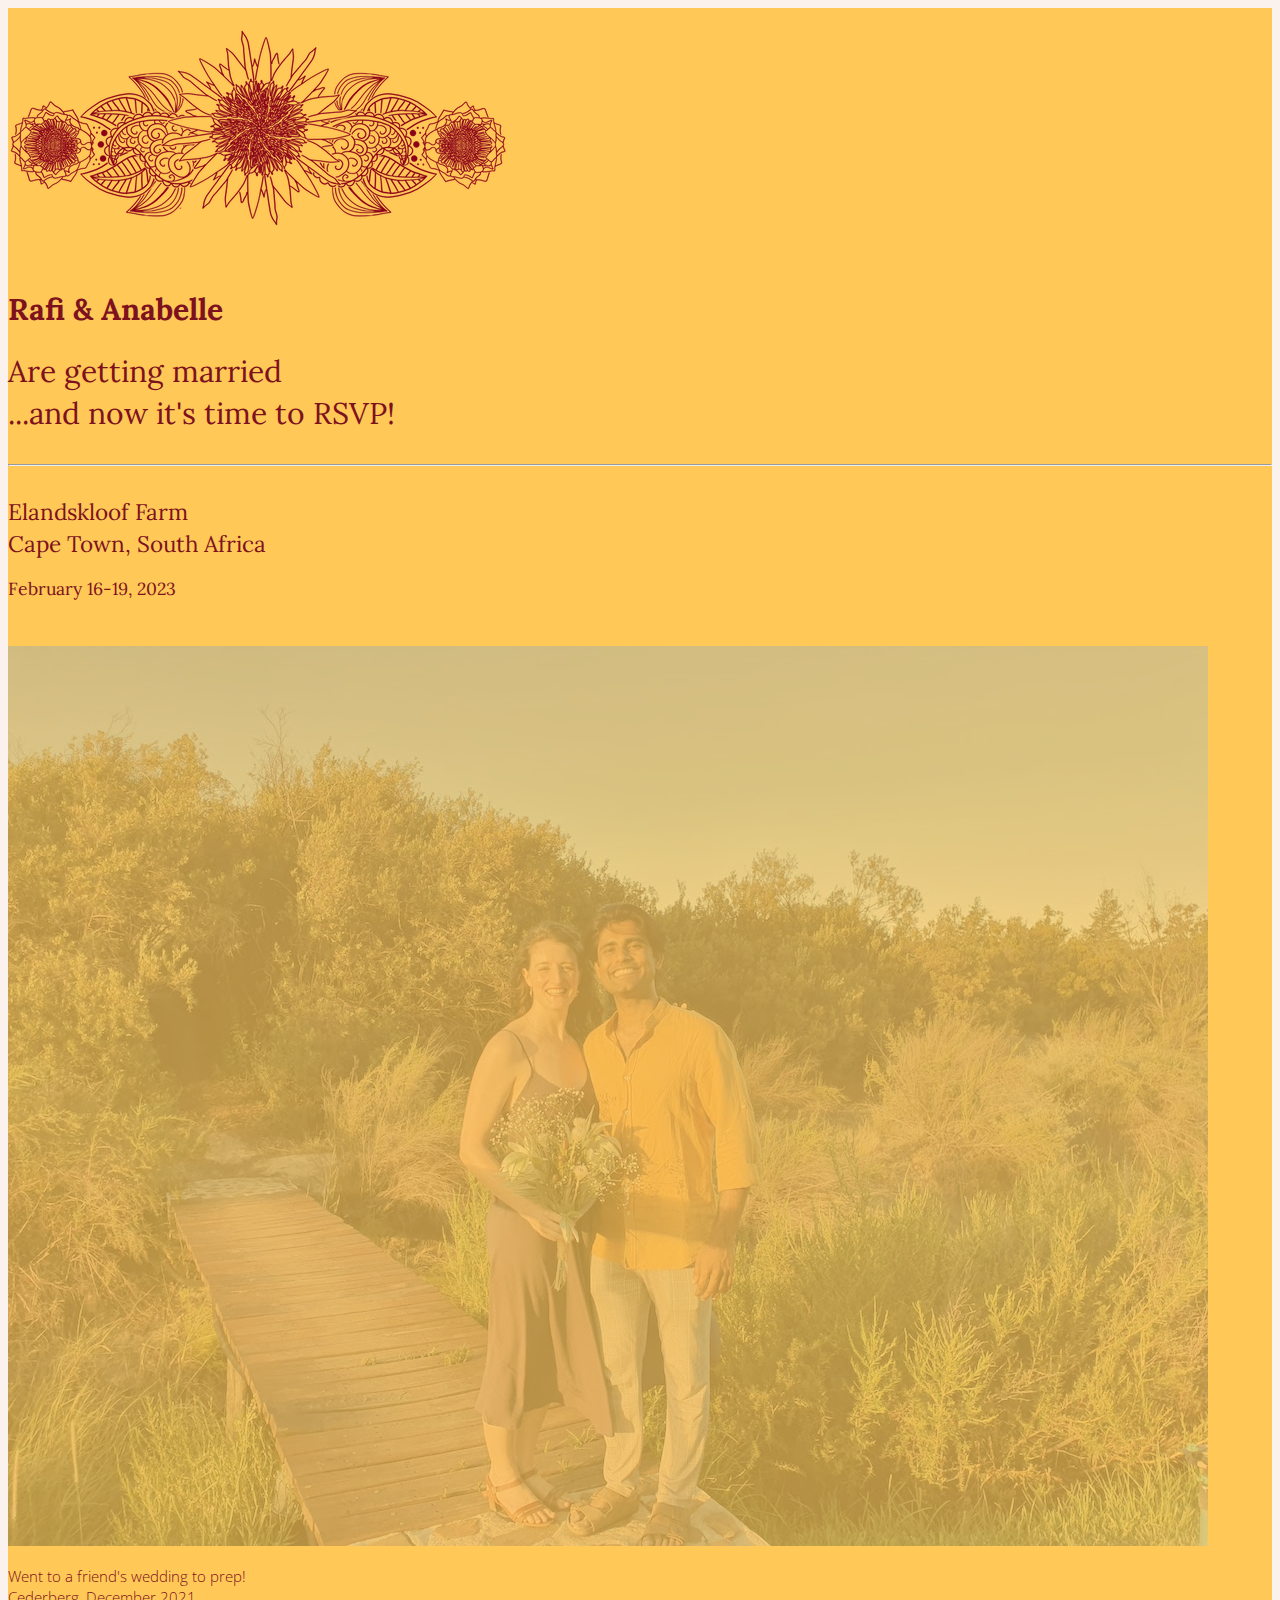
==== index.html @ 89f71d7f "spelling fix again" ====
<!DOCTYPE html>
<html lang="en">
<head>
  <!-- Required meta tags -->
  <meta charset="UTF-8">
  <meta name="viewport" content="width=device-width, initial-scale=1, shrink-to-fit=no">
  <title>Anabelle & Rafi's Wedding - Time to RSVP!</title>
  
  <!-- Social meta tags -->
  <meta property="og:title" content="Anabelle & Rafi's Wedding">
  <meta property="og:description" content="February 16-19, 2023. Elandskloof Farm, Cape Town, South Africa.">
  <meta property="og:image" content="https://rafiana.love/images/meta.png">
  <meta property="og:url" content="https://rafiana.love">
  <meta name="twitter:card" content="summary_large_image">
  <link rel='icon' href='./images/favicon.png'/>

  <!-- Fonts -->
  <link rel="preconnect" href="https://fonts.googleapis.com">
  <link rel="preconnect" href="https://fonts.gstatic.com" crossorigin>
  <link rel="preconnect" href="https://fonts.googleapis.com">
  <link rel="preconnect" href="https://fonts.gstatic.com" crossorigin>
  <link href="https://fonts.googleapis.com/css2?family=Lora:ital,wght@0,400;0,600;0,700;1,400;1,600;1,700&family=Open+Sans:ital,wght@0,300;0,500;0,700;1,300;1,500;1,700&display=swap" rel="stylesheet">

  <!-- Stylesheets -->
  <link href="https://cdn.jsdelivr.net/npm/bootstrap@5.1.3/dist/css/bootstrap.min.css" rel="stylesheet" integrity="sha384-1BmE4kWBq78iYhFldvKuhfTAU6auU8tT94WrHftjDbrCEXSU1oBoqyl2QvZ6jIW3" crossorigin="anonymous">
  
  <link rel="stylesheet" href="./style.css">

  <!-- Scripts -->
  <script src="https://code.jquery.com/jquery-3.6.0.min.js" integrity="sha256-/xUj+3OJU5yExlq6GSYGSHk7tPXikynS7ogEvDej/m4=" crossorigin="anonymous"></script>
  <script src="https://cdn.jsdelivr.net/npm/bootstrap@5.0.2/dist/js/bootstrap.bundle.min.js" integrity="sha384-MrcW6ZMFYlzcLA8Nl+NtUVF0sA7MsXsP1UyJoMp4YLEuNSfAP+JcXn/tWtIaxVXM" crossorigin="anonymous"></script>

  <script src="./javascripts/script.js"></script>
</head>
<body>
  <section class="bg-gold text-center">
    <div class="container">
      <img src="./images/logos/third-red.png" alt="" class="pt-5 w-100 rounded" style="max-width: 500px;">      
    </div>
  </section>
  <section class="bg-gold text-red py-8">
    <div class="container">
      <div class="text-center">
        <div class="row align-items-center justify-content-center">
          <div class="col-lg-10">
            <h1 class="display-2 strong my-3">Rafi & Anabelle</h1> 
            <h1 class="fst-italic mb-6">
              Are getting married
              <br>
              ...and now it's time to RSVP!
            </h1> 

            <hr class="my-7">

            <h2 class="my-3">
              Elandskloof Farm
              <br>
              Cape Town, South Africa
            </h2> 
            <h3 class="fst-italic mb-8">February 16-19, 2023</h3> 

            <div class="row fade-in-scroll justify-content-center">
              <div class="col-lg-8 mb-4">
                <img src="./images/another-wedding.jpg" alt="" class="rounded w-100">
              </div>
            </div>
            <div class="fst-italic fs-5">
              Went to a friend's wedding to prep!
              <br class="d-lg-none">
              Cederberg, December 2021.
            </div>
          </div>
        </div>
      </div>
    </div>
  </section>

  <section class="py-10 fade-in-scroll">
    <div class="container">
      <div class="row gx-5 align-items-center">
        <div class="col-lg-6 text-center mb-8 mb-lg-0">
          <img src="./images/logos/third-red.png" alt="" style="max-width: 300px;" class="mb-5">
          <h1 class="mb-7">
            Before you make the
            <br>
            <strong>most important decision</strong>
            <br>
            of the year...
          </h1>
          <h4 class="mb-8">
            Please read through the information below so you know what to expect about the schedule, venue, accommodation, meals, arrival, and fashion. 
          </h4>

          <button class="btn btn-dark btn-lg px-5 py-3 fs-5" onclick="customScrollTo('#rsvp');">
            Actually, I'm coming no matter what this page says
          </button>
        </div>

        <div class="col-lg-6">
          <img src="./images/tsitsi-end.jpg" alt="" class="w-100 rounded mb-2">
          <div class="fst-italic fs-5">Finishing a 4-day backpacking trip. Tsitsikamma, August 2022.</div>
        </div>
      </div>
    </div>
  </section>

  <section class="py-10 bg-gold text-red fade-in-scroll">
    <div class="container overflow-hidden">
      <div class="row gx-5">
        <div class="col-lg-6 order-lg-last">
          <h1 class="strong mb-8">
            Schedule & Activities
          </h1>

          <h4 class="strong">
            February 11-15:
            <br class="d-lg-none">
            Experience Cape Town
          </h4>
          <p class="fs-5 mb-6">
            Optional for locals, recommended for internationals. A good opportunity for tourism and relaxation!
            <br>
            <br>
            Friends of the bride and groom: please keep <span class="b">Wednesday</span> reserved for grooms-side and brides-side days: we'll send out info to our respective sides with more details. 
            <br>
          </p>

          <h4 class="strong">
            February 16-19:
            <br class="d-lg-none">
            Celebrate at Elandskloof
          </h4>
          <div class="fs-5 mb-8">
            <div class="mb-2">What we're thinking:</div>
            <ul>
              <li>Thursday: arrival, relaxation, connection.</li>
              <li>Friday: activities and evening meet & greet.</li>
              <li>Saturday: ceremony and reception.</li>
              <li>Sunday: brunch and departure.</li>
            </ul>
          </div>
        </div>
        <div class="col-lg-6">
          <img src="./images/giraffe.jpg" alt="" class="w-100 rounded mb-2">
          <div class="fst-italic fs-5">Just a typical day here in Africa. Mossel Bay, August 2022.</div>
        </div>
      </div>
    </div>
  </section>

  <section class="py-10 fade-in-scroll">
    <div class="container text-center">
      <h1 class="strong mb-6">
        The Wedding Venue: Elandskloof Farm
      </h1>
      <h4 class="mb-8">
        The venue is about a 1.5 hour drive from Cape Town. We recommend that international guests rent cars and drive to the venue. We can also help organize a shuttle if you are nervous about driving.
      </h4>

      <a href="https://www.elandsklooffarmcottages.co.za/" target="_blank" class="btn btn-dark btn-lg px-5 py-3 fs-5 mb-8">
        More about Elandskloof
      </a>

      <div class="mb-8">
        <div class="row flex-nowrap overflow-scroll justify-content-lg-center">
          <div class="col-10 col-lg-4">
            <script src="https://fast.wistia.com/embed/medias/hyzsn9h14h.jsonp" async></script>
            <script src="https://fast.wistia.com/assets/external/E-v1.js" async></script>

            <div class="wistia_responsive_padding" style="padding:176.56% 0 0 0;position:relative;"><div class="wistia_responsive_wrapper" style="height:100%;left:0;position:absolute;top:0;width:100%;"><div class="wistia_embed wistia_async_hyzsn9h14h seo=false videoFoam=true" style="height:100%;position:relative;width:100%">&nbsp;</div></div></div>
          </div>
          <div class="col-10 col-lg-4">
            <script src="https://fast.wistia.com/embed/medias/ohpphqdd0p.jsonp" async></script>
            <script src="https://fast.wistia.com/assets/external/E-v1.js" async></script>

            <div class="wistia_responsive_padding" style="padding:177.78% 0 0 0;position:relative;"><div class="wistia_responsive_wrapper" style="height:100%;left:0;position:absolute;top:0;width:100%;"><div class="wistia_embed wistia_async_ohpphqdd0p seo=false videoFoam=true" style="height:100%;position:relative;width:100%"><div class="wistia_swatch" style="height:100%;left:0;opacity:0;overflow:hidden;position:absolute;top:0;transition:opacity 200ms;width:100%;"><img src="https://fast.wistia.com/embed/medias/ohpphqdd0p/swatch" style="filter:blur(5px);height:100%;object-fit:contain;width:100%;" alt="" aria-hidden="true" onload="this.parentNode.style.opacity=1;" /></div></div></div></div>
          </div>
          <div class="col-10 col-lg-4">
            <script src="https://fast.wistia.com/embed/medias/2c4qzehmuf.jsonp" async></script>
            <script src="https://fast.wistia.com/assets/external/E-v1.js" async></script>

            <div class="wistia_responsive_padding" style="padding:177.92% 0 0 0;position:relative;"><div class="wistia_responsive_wrapper" style="height:100%;left:0;position:absolute;top:0;width:100%;"><div class="wistia_embed wistia_async_2c4qzehmuf seo=false videoFoam=true" style="height:100%;position:relative;width:100%">&nbsp;</div></div></div>
          </div>
        </div>
        <div class="fst-italic fs-5 d-lg-none">Scroll to view more &rarr;</div>
      </div>
    </div>
  </section>

  <section class="py-10 bg-gold text-red fade-in-scroll">
    <div class="container">
      <div class="row gx-5">
        <div class="col-lg-7 fs-5 mb-8 mb-lg-0">
          <h1 class="strong mb-8">
            Accommodation & Meals
          </h1>
           <p>
            We will be asking everyone to contribute between <b>R1800 and R2300 (approx $115-150) per person</b> for the weekend. This covers the cost of your accommodation and non-ceremony meals. 
            </p>

            <p>
            <b>Accommodation:</b> We have booked rooms on the farm for everyone from Thursday until Sunday. The rooms are block booked, and the cost is the same whether you arrive on Thursday or Friday, we hope you understand. How much you pay will depend on the room you're assigned, which we will work out once we get final RSVPs. We are doing our best to make everyone comfortable! 
          </p>

          <p>
          <b>Meals:</b> All meals from Friday dinner to Sunday breakfast will be catered, fully Halal, and with plenty of vegetarian options. For other meals (from when you arrive on Thursday until lunch on Friday), we recommend coordinating with your group. All rooms have self catering kitchens and a barbecue, so a South African "bring 'n' braai" is a great option. You can also drive to Greyton (30 mins) for meals or groceries.
        </p>

        <p>
        A big <b>thank you</b> in advance for these contributions - they are helping make this wedding possible and we are so grateful. Please think of this as our wedding gift - Having everyone we love together will be the best gift we could imagine, and we are doing our utmost to make it a magical weekend! We will be in touch with more information once once we receive all the RSVPs. 
      </p>

        </div>
        <div class="col-lg-5">
          <img src="./images/thanksgiving.jpg" alt="" class="rounded mb-2" style="max-height: 600px; max-width: 100%">
          <div class="fst-italic fs-5">Thanksgiving turkeys (normal, African size). Cape Town, November 2021.</div>
        </div>
      </div>
    </div>
  </section>

  <section class="py-10 fade-in-scroll">
    <div class="container overflow-hidden">
      <div class="row gx-5">
        <div class="col-lg-7 fs-5 order-lg-last">
          <h1 class="strong mb-8">
            Theme and fashion
          </h1>
          <p>
            Now the fun stuff: planning outfits! For the wedding day (Saturday) we recommend colorful, summery, formal attire in the cultural style that brings out the best of you.
          </p>

          <p>
            You can expect the weather at Elandskloof to get to around 30&deg; C (85&deg; F) during the day, and down to about 15&deg; C (60&deg; F) at night. The ceremony, lunch, and reception will all be outdoors, in the shade.
          </p>

          <p>
            For the wedding ceremony on Saturday, we will be dressed in South Asian style outfits: <span class="b">Anabelle in red and Rafi in white</span>. If you can, please keep these colors reserved for the bride and groom. 
          </p>

          <p>
            On the non-wedding days, feel free to wear what makes you feel most comfortable, keeping in mind that there are many activities at the venue, including swimming and hiking.
          </p>
        </div>
        <div class="col-lg-5">
          <img src="./images/fashion.jpg" alt="" class="w-100 rounded mb-2">
          <div class="fst-italic fs-5">What not to wear. Chicago thrift shop, June 2022.</div>
        </div>
      </div>
    </div>
  </section>

  <section class="py-10 bg-gold text-red fade-in-scroll">
    <div class="container">
      <div class="row gx-5">
        <div class="col-lg-6 fs-5 mb-8 mb-lg-0">
          <h1 class="strong mb-8">
            Coming from abroad
          </h1>
          <p>
            This gathering will be a truly international affair, with guests arriving from 9 (!!) different countries across 4 continents.
          </p>
          <p>
            From Rafi's 8 years of working at a <a href="https://ixperience.co/for-university/ix-summer-abroad" target="_blank" class="text-reset">travel business</a>, we know that international travel can be both exhilarating and anxiety-provoking. That's why we've put together a handy-dandy logistics guide that will help all international guests feel prepared for their trip. 
          </p>
          <p class="mb-7">
            We also know it's a big holiday for many of you, and you want to experience what South Africa has to offer! We've included some of our favorite tourist activities in case you need some inspiration. 
            We can also help you book accommodation in Cape Town or coordinate activities—just let us know! 
          </p>
          <a href="guide.html" target="_blank" class="btn btn-dark btn-lg px-5 py-3 fs-5 mb-4">
            Read the guide
          </a>
        </div>
        <div class="col-lg-6">
          <img src="./images/usa.jpg" alt="" class="rounded mb-2" style="max-height: 600px; max-width: 100%">
          <div class="fst-italic fs-5">USA! USA! Celebrating the 4th with Asian food. Chicago, July 2021.</div>
        </div>
      </div>
    </div>
  </section>

  <section class="py-10 fade-in-scroll" id="rsvp">
    <div class="container">
      <div class="row gx-5">
        <div class="col-lg-6 fs-5 mb-8 mb-lg-0">
          <h1 class="strong mb-6">
            Time to decide!
          </h1>
          <h4 class="mb-6">
            Here's the essential info for your convenience:
          </h4>

          <ul class="fs-5">
            <li class="mb-2">RSVPs are due Sunday, November 20.</li>
            <li class="mb-2">We will book accommodation for all guests at Elandskloof for 3 nights, Thursday, February 16 - Sunday, February 19.</li>
            <li class="mb-2">We will cater meals from Friday dinner to Sunday brunch. All meat will be Halal, and there will be plenty of vegetarian options.</li>
            <li class="mb-2">Guests will be asked to contribute between R1800 and R2300 (approx $115-150) to cover your accommodation and non-ceremony food costs. Think of this as your gift to us—your presence is the present!</li>
          </ul>
        </div>
        <div class="col-lg-6">
          <div data-tf-widget="FiwRAaKa" data-tf-hide-headers data-tf-iframe-props="title=Wedding Official RSVP" data-tf-medium="snippet" style="width:100%;height:600px;"></div>
          <script src="https://embed.typeform.com/next/embed.js"></script>
        </div>
      </div>
      
    </div>
  </section>

  <section class="py-10 bg-gold text-light fade-in-scroll">
    <div class="container text-center">
      <div class="row justify-content-center">
        <div class="col-lg-8 mb-8 text-center">
          <img src="./images/logos/full-red.png" alt="" class="w-100 mb-6" style="max-width: 500px;">
          <div class="fst-italic text-red">
            Logo designs by Laura Cardoso.
          </div>
        </div>
      </div>
    </div>
  </section>
</body>
---- style.css ----
.h1, .h2, .h3, .h4, .h5, .h6, h1, h2, h3, h4, h5, h6 {
  line-height: 1.4;
  font-family: "Lora";
  font-weight: 400; }

.h6, h6 {
  font-size: 1.125rem; }

.p-0 {
  padding: 0 !important; }

.m-0 {
  margin: 0 !important; }

.px-0 {
  padding-left: 0 !important;
  padding-right: 0 !important; }

.mx-0 {
  margin-left: 0 !important;
  margin-right: 0 !important; }

.py-0 {
  padding-top: 0 !important;
  padding-bottom: 0 !important; }

.my-0 {
  margin-top: 0 !important;
  margin-bottom: 0 !important; }

.pl-0 {
  padding-left: 0; }

.pr-0 {
  padding-right: 0; }

.ml-0 {
  margin-left: 0 !important; }

.mr-0 {
  margin-right: 0 !important; }

.pt-0 {
  padding-top: 0 !important; }

.pb-0 {
  padding-bottom: 0 !important; }

.mt-0 {
  margin-top: 0 !important; }

.mb-0 {
  margin-bottom: 0 !important; }

.p-1 {
  padding: 0.25rem !important; }

.m-1 {
  margin: 0.25rem !important; }

.px-1 {
  padding-left: 0.25rem !important;
  padding-right: 0.25rem !important; }

.mx-1 {
  margin-left: 0.25rem !important;
  margin-right: 0.25rem !important; }

.py-1 {
  padding-top: 0.25rem !important;
  padding-bottom: 0.25rem !important; }

.my-1 {
  margin-top: 0.25rem !important;
  margin-bottom: 0.25rem !important; }

.pl-1 {
  padding-left: 0.25rem; }

.pr-1 {
  padding-right: 0.25rem; }

.ml-1 {
  margin-left: 0.25rem !important; }

.mr-1 {
  margin-right: 0.25rem !important; }

.pt-1 {
  padding-top: 0.25rem !important; }

.pb-1 {
  padding-bottom: 0.25rem !important; }

.mt-1 {
  margin-top: 0.25rem !important; }

.mb-1 {
  margin-bottom: 0.25rem !important; }

.p-2 {
  padding: 0.5rem !important; }

.m-2 {
  margin: 0.5rem !important; }

.px-2 {
  padding-left: 0.5rem !important;
  padding-right: 0.5rem !important; }

.mx-2 {
  margin-left: 0.5rem !important;
  margin-right: 0.5rem !important; }

.py-2 {
  padding-top: 0.5rem !important;
  padding-bottom: 0.5rem !important; }

.my-2 {
  margin-top: 0.5rem !important;
  margin-bottom: 0.5rem !important; }

.pl-2 {
  padding-left: 0.5rem; }

.pr-2 {
  padding-right: 0.5rem; }

.ml-2 {
  margin-left: 0.5rem !important; }

.mr-2 {
  margin-right: 0.5rem !important; }

.pt-2 {
  padding-top: 0.5rem !important; }

.pb-2 {
  padding-bottom: 0.5rem !important; }

.mt-2 {
  margin-top: 0.5rem !important; }

.mb-2 {
  margin-bottom: 0.5rem !important; }

.p-3 {
  padding: 0.75rem !important; }

.m-3 {
  margin: 0.75rem !important; }

.px-3 {
  padding-left: 0.75rem !important;
  padding-right: 0.75rem !important; }

.mx-3 {
  margin-left: 0.75rem !important;
  margin-right: 0.75rem !important; }

.py-3 {
  padding-top: 0.75rem !important;
  padding-bottom: 0.75rem !important; }

.my-3 {
  margin-top: 0.75rem !important;
  margin-bottom: 0.75rem !important; }

.pl-3 {
  padding-left: 0.75rem; }

.pr-3 {
  padding-right: 0.75rem; }

.ml-3 {
  margin-left: 0.75rem !important; }

.mr-3 {
  margin-right: 0.75rem !important; }

.pt-3 {
  padding-top: 0.75rem !important; }

.pb-3 {
  padding-bottom: 0.75rem !important; }

.mt-3 {
  margin-top: 0.75rem !important; }

.mb-3 {
  margin-bottom: 0.75rem !important; }

.p-4 {
  padding: 1rem !important; }

.m-4 {
  margin: 1rem !important; }

.px-4 {
  padding-left: 1rem !important;
  padding-right: 1rem !important; }

.mx-4 {
  margin-left: 1rem !important;
  margin-right: 1rem !important; }

.py-4 {
  padding-top: 1rem !important;
  padding-bottom: 1rem !important; }

.my-4 {
  margin-top: 1rem !important;
  margin-bottom: 1rem !important; }

.pl-4 {
  padding-left: 1rem; }

.pr-4 {
  padding-right: 1rem; }

.ml-4 {
  margin-left: 1rem !important; }

.mr-4 {
  margin-right: 1rem !important; }

.pt-4 {
  padding-top: 1rem !important; }

.pb-4 {
  padding-bottom: 1rem !important; }

.mt-4 {
  margin-top: 1rem !important; }

.mb-4 {
  margin-bottom: 1rem !important; }

.p-5 {
  padding: 1.25rem !important; }

.m-5 {
  margin: 1.25rem !important; }

.px-5 {
  padding-left: 1.25rem !important;
  padding-right: 1.25rem !important; }

.mx-5 {
  margin-left: 1.25rem !important;
  margin-right: 1.25rem !important; }

.py-5 {
  padding-top: 1.25rem !important;
  padding-bottom: 1.25rem !important; }

.my-5 {
  margin-top: 1.25rem !important;
  margin-bottom: 1.25rem !important; }

.pl-5 {
  padding-left: 1.25rem; }

.pr-5 {
  padding-right: 1.25rem; }

.ml-5 {
  margin-left: 1.25rem !important; }

.mr-5 {
  margin-right: 1.25rem !important; }

.pt-5 {
  padding-top: 1.25rem !important; }

.pb-5 {
  padding-bottom: 1.25rem !important; }

.mt-5 {
  margin-top: 1.25rem !important; }

.mb-5 {
  margin-bottom: 1.25rem !important; }

.p-6 {
  padding: 1.5rem !important; }

.m-6 {
  margin: 1.5rem !important; }

.px-6 {
  padding-left: 1.5rem !important;
  padding-right: 1.5rem !important; }

.mx-6 {
  margin-left: 1.5rem !important;
  margin-right: 1.5rem !important; }

.py-6 {
  padding-top: 1.5rem !important;
  padding-bottom: 1.5rem !important; }

.my-6 {
  margin-top: 1.5rem !important;
  margin-bottom: 1.5rem !important; }

.pl-6 {
  padding-left: 1.5rem; }

.pr-6 {
  padding-right: 1.5rem; }

.ml-6 {
  margin-left: 1.5rem !important; }

.mr-6 {
  margin-right: 1.5rem !important; }

.pt-6 {
  padding-top: 1.5rem !important; }

.pb-6 {
  padding-bottom: 1.5rem !important; }

.mt-6 {
  margin-top: 1.5rem !important; }

.mb-6 {
  margin-bottom: 1.5rem !important; }

.p-7 {
  padding: 2rem !important; }

.m-7 {
  margin: 2rem !important; }

.px-7 {
  padding-left: 2rem !important;
  padding-right: 2rem !important; }

.mx-7 {
  margin-left: 2rem !important;
  margin-right: 2rem !important; }

.py-7 {
  padding-top: 2rem !important;
  padding-bottom: 2rem !important; }

.my-7 {
  margin-top: 2rem !important;
  margin-bottom: 2rem !important; }

.pl-7 {
  padding-left: 2rem; }

.pr-7 {
  padding-right: 2rem; }

.ml-7 {
  margin-left: 2rem !important; }

.mr-7 {
  margin-right: 2rem !important; }

.pt-7 {
  padding-top: 2rem !important; }

.pb-7 {
  padding-bottom: 2rem !important; }

.mt-7 {
  margin-top: 2rem !important; }

.mb-7 {
  margin-bottom: 2rem !important; }

.p-8 {
  padding: 3rem !important; }

.m-8 {
  margin: 3rem !important; }

.px-8 {
  padding-left: 3rem !important;
  padding-right: 3rem !important; }

.mx-8 {
  margin-left: 3rem !important;
  margin-right: 3rem !important; }

.py-8 {
  padding-top: 3rem !important;
  padding-bottom: 3rem !important; }

.my-8 {
  margin-top: 3rem !important;
  margin-bottom: 3rem !important; }

.pl-8 {
  padding-left: 3rem; }

.pr-8 {
  padding-right: 3rem; }

.ml-8 {
  margin-left: 3rem !important; }

.mr-8 {
  margin-right: 3rem !important; }

.pt-8 {
  padding-top: 3rem !important; }

.pb-8 {
  padding-bottom: 3rem !important; }

.mt-8 {
  margin-top: 3rem !important; }

.mb-8 {
  margin-bottom: 3rem !important; }

.p-9 {
  padding: 4rem !important; }

.m-9 {
  margin: 4rem !important; }

.px-9 {
  padding-left: 4rem !important;
  padding-right: 4rem !important; }

.mx-9 {
  margin-left: 4rem !important;
  margin-right: 4rem !important; }

.py-9 {
  padding-top: 4rem !important;
  padding-bottom: 4rem !important; }

.my-9 {
  margin-top: 4rem !important;
  margin-bottom: 4rem !important; }

.pl-9 {
  padding-left: 4rem; }

.pr-9 {
  padding-right: 4rem; }

.ml-9 {
  margin-left: 4rem !important; }

.mr-9 {
  margin-right: 4rem !important; }

.pt-9 {
  padding-top: 4rem !important; }

.pb-9 {
  padding-bottom: 4rem !important; }

.mt-9 {
  margin-top: 4rem !important; }

.mb-9 {
  margin-bottom: 4rem !important; }

.p-10 {
  padding: 6rem !important; }

.m-10 {
  margin: 6rem !important; }

.px-10 {
  padding-left: 6rem !important;
  padding-right: 6rem !important; }

.mx-10 {
  margin-left: 6rem !important;
  margin-right: 6rem !important; }

.py-10 {
  padding-top: 6rem !important;
  padding-bottom: 6rem !important; }

.my-10 {
  margin-top: 6rem !important;
  margin-bottom: 6rem !important; }

.pl-10 {
  padding-left: 6rem; }

.pr-10 {
  padding-right: 6rem; }

.ml-10 {
  margin-left: 6rem !important; }

.mr-10 {
  margin-right: 6rem !important; }

.pt-10 {
  padding-top: 6rem !important; }

.pb-10 {
  padding-bottom: 6rem !important; }

.mt-10 {
  margin-top: 6rem !important; }

.mb-10 {
  margin-bottom: 6rem !important; }

.p-11 {
  padding: 7rem !important; }

.m-11 {
  margin: 7rem !important; }

.px-11 {
  padding-left: 7rem !important;
  padding-right: 7rem !important; }

.mx-11 {
  margin-left: 7rem !important;
  margin-right: 7rem !important; }

.py-11 {
  padding-top: 7rem !important;
  padding-bottom: 7rem !important; }

.my-11 {
  margin-top: 7rem !important;
  margin-bottom: 7rem !important; }

.pl-11 {
  padding-left: 7rem; }

.pr-11 {
  padding-right: 7rem; }

.ml-11 {
  margin-left: 7rem !important; }

.mr-11 {
  margin-right: 7rem !important; }

.pt-11 {
  padding-top: 7rem !important; }

.pb-11 {
  padding-bottom: 7rem !important; }

.mt-11 {
  margin-top: 7rem !important; }

.mb-11 {
  margin-bottom: 7rem !important; }

.p-12 {
  padding: 8rem !important; }

.m-12 {
  margin: 8rem !important; }

.px-12 {
  padding-left: 8rem !important;
  padding-right: 8rem !important; }

.mx-12 {
  margin-left: 8rem !important;
  margin-right: 8rem !important; }

.py-12 {
  padding-top: 8rem !important;
  padding-bottom: 8rem !important; }

.my-12 {
  margin-top: 8rem !important;
  margin-bottom: 8rem !important; }

.pl-12 {
  padding-left: 8rem; }

.pr-12 {
  padding-right: 8rem; }

.ml-12 {
  margin-left: 8rem !important; }

.mr-12 {
  margin-right: 8rem !important; }

.pt-12 {
  padding-top: 8rem !important; }

.pb-12 {
  padding-bottom: 8rem !important; }

.mt-12 {
  margin-top: 8rem !important; }

.mb-12 {
  margin-bottom: 8rem !important; }

html, body {
  height: 100%;
  font-size: 15px;
  font-family: "Open Sans", Helvetica, sans-serif;
  font-weight: 300;
  line-height: 1.4;
  background: #FBF2EE; }

a {
  text-decoration: none !important;
  border-bottom: 1pt dotted black;
  font-weight: 500; }
  a:hover, a:visited {
    border-bottom: 1pt solid black; }
  a.text-reset {
    color: inherit; }
    a.text-reset:hover, a.text-reset:visited {
      color: inherit; }

b, .b {
  font-weight: 500 !important; }

strong, .strong {
  font-weight: 700 !important; }

.text-gray {
  color: gray; }

.text-white {
  color: white; }

.text-light {
  color: #FBF2EE; }

.text-red {
  color: #7D121E; }

.text-gold {
  color: #FFC857; }

.font-sans {
  font-family: "Open Sans", Helvetica, sans-serif !important;
  font-weight: 300; }

.bg-white {
  background-color: white; }

.bg-red {
  background-color: #7D121E; }

.bg-blue {
  background-color: #577590; }

.bg-green {
  background-color: #60935D; }

.bg-gold {
  background-color: #FFC857; }

.bg-gradient-dark-light {
  background-image: linear-gradient(to bottom, #aa1829, #FBF2EE);
  height: 200px; }

.fade-in-scroll {
  opacity: 0; }

.box-shadow {
  box-shadow: 0 1px 4px 1px rgba(0, 0, 0, 0.2); }

.hover-red {
  transition: color 0.2s ease, box-shadow 0.2s ease; }
  .hover-red .arrow {
    transition: padding 0.2s;
    padding-right: 5px; }
  .hover-red:hover {
    color: #7D121E;
    box-shadow: 0 0 3px 0 rgba(125, 18, 30, 0.1); }
    .hover-red:hover .arrow {
      padding-right: 0;
      padding-left: 5px; }

.dotted-underline {
  border-bottom: 1pt dotted #666; }

.image-slider {
  display: flex;
  flex-wrap: nowrap;
  overflow-x: scroll; }
  .image-slider img {
    border-radius: 2px;
    height: 200px;
    margin-right: 20px; }

.bg-main {
  background-image: url("./images/backgrounds/main3.jpg"); }

.nav-tile {
  min-height: 400px; }

.footer {
  background-color: #577590; }

/*# sourceMappingURL=style.css.map */
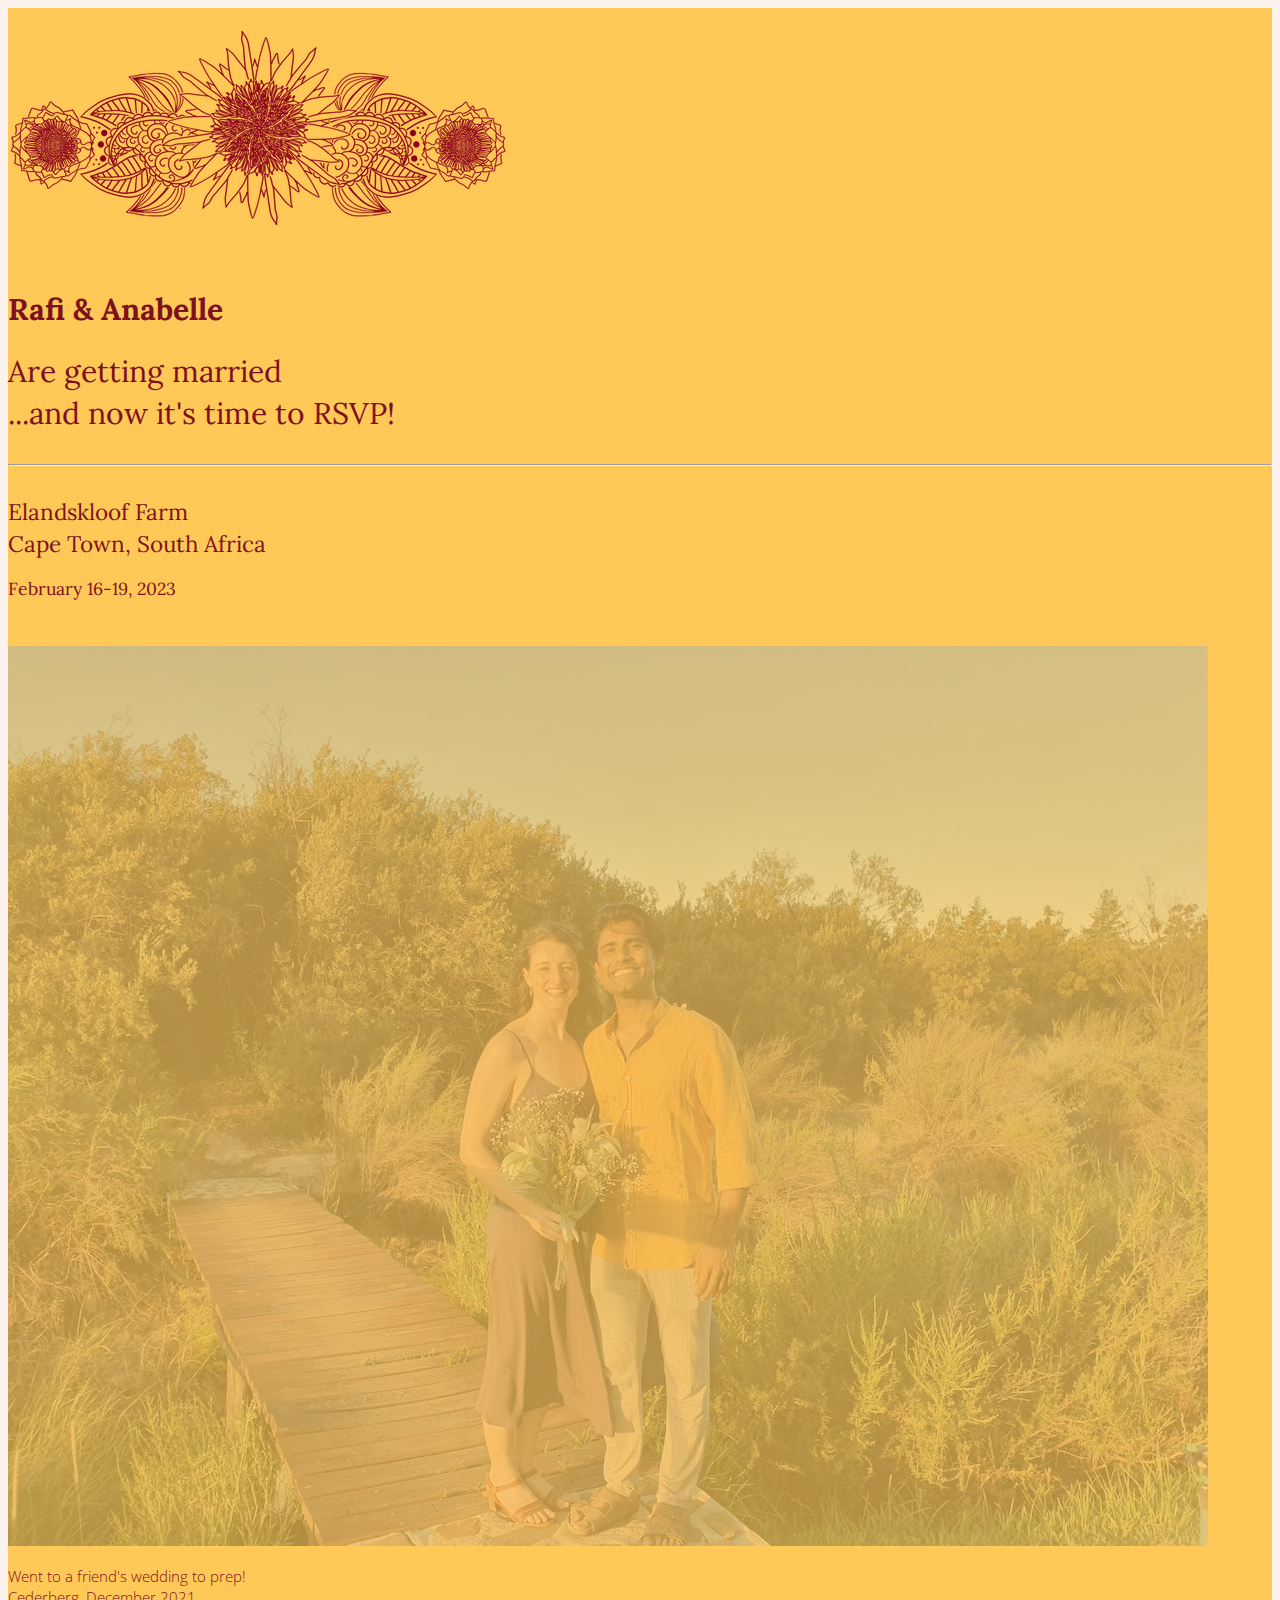
==== commit 670f1ea3: "spelling fix" ====
--- a/index.html
+++ b/index.html
@@ -207,7 +207,7 @@
         </p>
 
         <p>
-        A big <b>thank you</b> in advance for these contributions - they are helping make this wedding possible and we are so grateful. Please think of this as our wedding gift - Having everyone we love together will be the best gift we could imagine, and we are doing our utmost to make it a magical weekend! We will be in touch with more information once once we receive all the RSVPs. 
+        A big <b>thank you</b> in advance for these contributions - they are helping make this wedding possible and we are so grateful. Please think of this as our wedding gift: Having everyone we love together will be the best gift we could imagine, and we are doing our utmost to make it a magical weekend! We will be in touch with more information once once we receive all the RSVPs. 
       </p>
 
         </div>
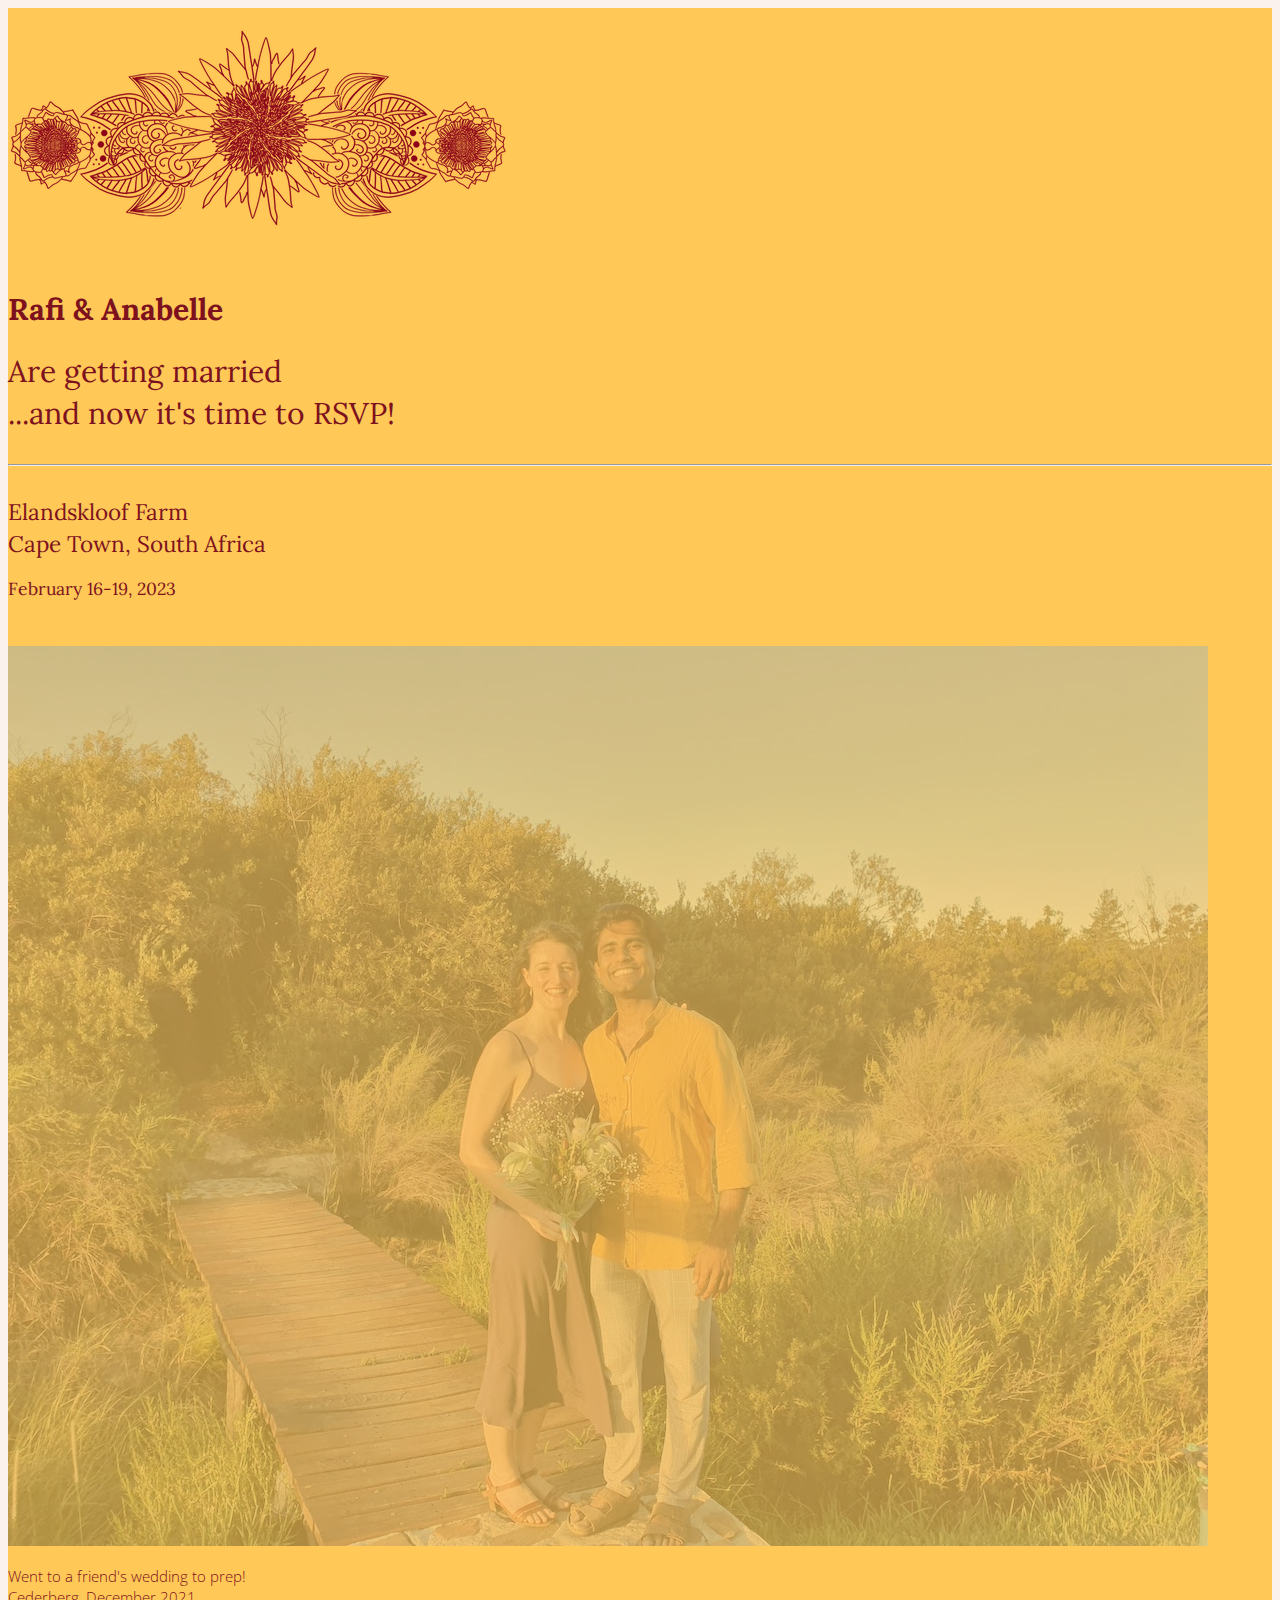
==== commit 96fc6efc: "fix wording at bottom" ====
--- a/index.html
+++ b/index.html
@@ -292,9 +292,9 @@
 
           <ul class="fs-5">
             <li class="mb-2">RSVPs are due Sunday, November 20.</li>
-            <li class="mb-2">We will book accommodation for all guests at Elandskloof for 3 nights, Thursday, February 16 - Sunday, February 19.</li>
+            <li class="mb-2">We have booked accommodation for all guests at Elandskloof for 3 nights, Thursday, February 16 - Sunday, February 19.</li>
             <li class="mb-2">We will cater meals from Friday dinner to Sunday brunch. All meat will be Halal, and there will be plenty of vegetarian options.</li>
-            <li class="mb-2">Guests will be asked to contribute between R1800 and R2300 (approx $115-150) to cover your accommodation and non-ceremony food costs. Think of this as your gift to us—your presence is the present!</li>
+            <li class="mb-2">Guests will be asked to contribute between R1800 and R2300 (approx $115-150) to cover your accommodation and non-ceremony meals. Think of this as your gift to us—your presence is the present!</li>
           </ul>
         </div>
         <div class="col-lg-6">
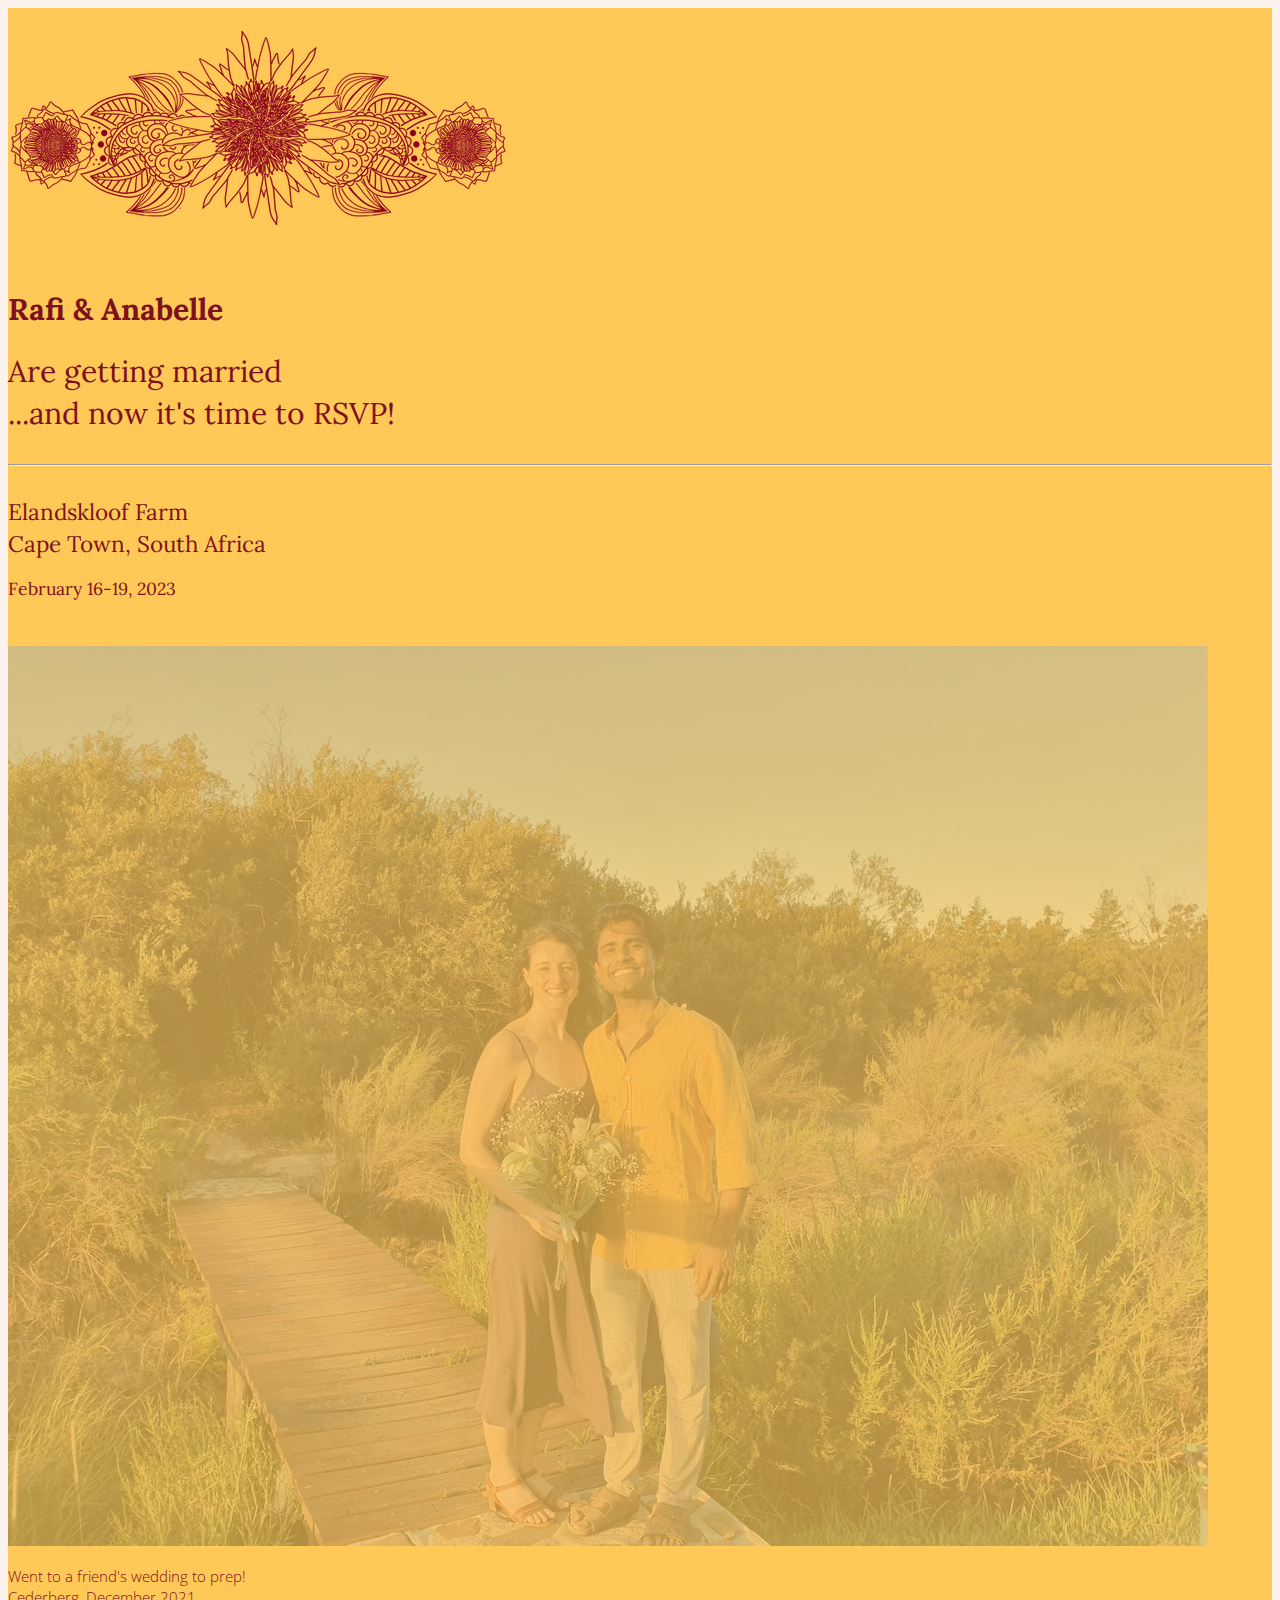
==== commit 6db1c8cd: "wording fix" ====
--- a/index.html
+++ b/index.html
@@ -199,7 +199,7 @@
             </p>
 
             <p>
-            <b>Accommodation:</b> We have booked rooms on the farm for everyone from Thursday until Sunday. The rooms are block booked, and the cost is the same whether you arrive on Thursday or Friday, we hope you understand. How much you pay will depend on the room you're assigned, which we will work out once we get final RSVPs. We are doing our best to make everyone comfortable! 
+            <b>Accommodation:</b> We have booked rooms on the farm for everyone from Thursday until Sunday. We had to block book all the accommodation, and thus the cost is the same whether you arrive on Thursday or Friday, we hope you understand. How much you pay will depend on the room you're assigned, which we will work out once we get final RSVPs. We are doing our best to make everyone comfortable! 
           </p>
 
           <p>
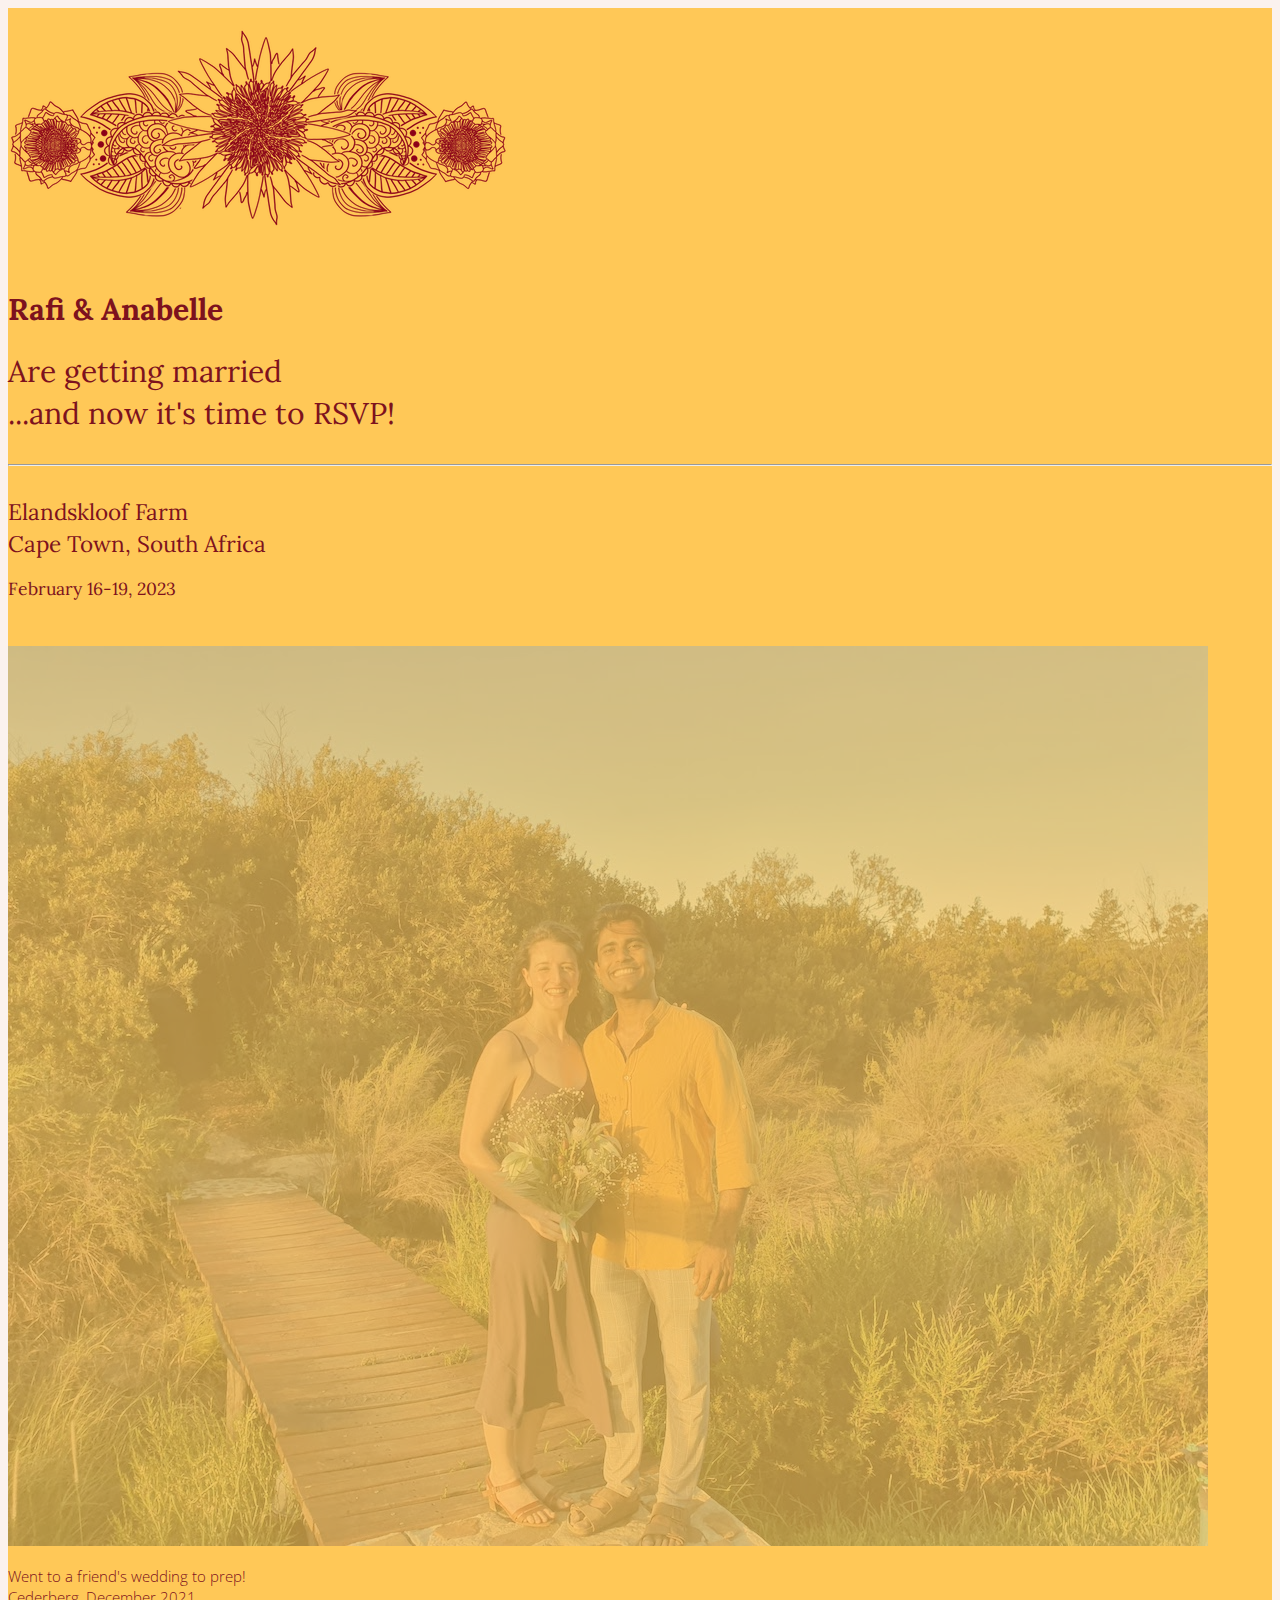
==== commit e9f8df11: "Fix mobile spacing issue." ====
--- a/index.html
+++ b/index.html
@@ -77,23 +77,25 @@
 
   <section class="py-10 fade-in-scroll">
     <div class="container">
-      <div class="row gx-5 align-items-center">
+      <div class="row align-items-center">
         <div class="col-lg-6 text-center mb-8 mb-lg-0">
-          <img src="./images/logos/third-red.png" alt="" style="max-width: 300px;" class="mb-5">
-          <h1 class="mb-7">
-            Before you make the
-            <br>
-            <strong>most important decision</strong>
-            <br>
-            of the year...
-          </h1>
-          <h4 class="mb-8">
-            Please read through the information below so you know what to expect about the schedule, venue, accommodation, meals, arrival, and fashion. 
-          </h4>
-
-          <button class="btn btn-dark btn-lg px-5 py-3 fs-5" onclick="customScrollTo('#rsvp');">
-            Actually, I'm coming no matter what this page says
-          </button>
+          <div class="px-5">
+            <img src="./images/logos/third-red.png" alt="" style="max-width: 300px;" class="mb-5">
+            <h1 class="mb-7">
+              Before you make the
+              <br>
+              <strong>most important decision</strong>
+              <br>
+              of the year...
+            </h1>
+            <h4 class="mb-8">
+              Please read through the information below so you know what to expect about the schedule, venue, accommodation, meals, arrival, and fashion. 
+            </h4>
+
+            <button class="btn btn-dark btn-lg px-5 py-3 fs-5" onclick="customScrollTo('#rsvp');">
+              Actually, I'm coming no matter what this page says
+            </button>
+          </div>
         </div>
 
         <div class="col-lg-6">
@@ -106,38 +108,40 @@
 
   <section class="py-10 bg-gold text-red fade-in-scroll">
     <div class="container overflow-hidden">
-      <div class="row gx-5">
+      <div class="row">
         <div class="col-lg-6 order-lg-last">
-          <h1 class="strong mb-8">
-            Schedule & Activities
-          </h1>
-
-          <h4 class="strong">
-            February 11-15:
-            <br class="d-lg-none">
-            Experience Cape Town
-          </h4>
-          <p class="fs-5 mb-6">
-            Optional for locals, recommended for internationals. A good opportunity for tourism and relaxation!
-            <br>
-            <br>
-            Friends of the bride and groom: please keep <span class="b">Wednesday</span> reserved for grooms-side and brides-side days: we'll send out info to our respective sides with more details. 
-            <br>
-          </p>
-
-          <h4 class="strong">
-            February 16-19:
-            <br class="d-lg-none">
-            Celebrate at Elandskloof
-          </h4>
-          <div class="fs-5 mb-8">
-            <div class="mb-2">What we're thinking:</div>
-            <ul>
-              <li>Thursday: arrival, relaxation, connection.</li>
-              <li>Friday: activities and evening meet & greet.</li>
-              <li>Saturday: ceremony and reception.</li>
-              <li>Sunday: brunch and departure.</li>
-            </ul>
+          <div class="px-5">
+            <h1 class="strong mb-8">
+              Schedule & Activities
+            </h1>
+
+            <h4 class="strong">
+              February 11-15:
+              <br class="d-lg-none">
+              Experience Cape Town
+            </h4>
+            <p class="fs-5 mb-6">
+              Optional for locals, recommended for internationals. A good opportunity for tourism and relaxation!
+              <br>
+              <br>
+              Friends of the bride and groom: please keep <span class="b">Wednesday</span> reserved for grooms-side and brides-side days: we'll send out info to our respective sides with more details. 
+              <br>
+            </p>
+
+            <h4 class="strong">
+              February 16-19:
+              <br class="d-lg-none">
+              Celebrate at Elandskloof
+            </h4>
+            <div class="fs-5 mb-8">
+              <div class="mb-2">What we're thinking:</div>
+              <ul>
+                <li>Thursday: arrival, relaxation, connection.</li>
+                <li>Friday: activities and evening meet & greet.</li>
+                <li>Saturday: ceremony and reception.</li>
+                <li>Sunday: brunch and departure.</li>
+              </ul>
+            </div>
           </div>
         </div>
         <div class="col-lg-6">
@@ -162,7 +166,7 @@
       </a>
 
       <div class="mb-8">
-        <div class="row flex-nowrap overflow-scroll justify-content-lg-center">
+        <div class="row flex-nowrap overflow-scroll justify-content-lg-center mb-2">
           <div class="col-10 col-lg-4">
             <script src="https://fast.wistia.com/embed/medias/hyzsn9h14h.jsonp" async></script>
             <script src="https://fast.wistia.com/assets/external/E-v1.js" async></script>
@@ -189,27 +193,28 @@
 
   <section class="py-10 bg-gold text-red fade-in-scroll">
     <div class="container">
-      <div class="row gx-5">
+      <div class="row">
         <div class="col-lg-7 fs-5 mb-8 mb-lg-0">
-          <h1 class="strong mb-8">
-            Accommodation & Meals
-          </h1>
-           <p>
-            We will be asking everyone to contribute between <b>R1800 and R2300 (approx $115-150) per person</b> for the weekend. This covers the cost of your accommodation and non-ceremony meals. 
-            </p>
-
-            <p>
-            <b>Accommodation:</b> We have booked rooms on the farm for everyone from Thursday until Sunday. We had to block book all the accommodation, and thus the cost is the same whether you arrive on Thursday or Friday, we hope you understand. How much you pay will depend on the room you're assigned, which we will work out once we get final RSVPs. We are doing our best to make everyone comfortable! 
-          </p>
-
-          <p>
-          <b>Meals:</b> All meals from Friday dinner to Sunday breakfast will be catered, fully Halal, and with plenty of vegetarian options. For other meals (from when you arrive on Thursday until lunch on Friday), we recommend coordinating with your group. All rooms have self catering kitchens and a barbecue, so a South African "bring 'n' braai" is a great option. You can also drive to Greyton (30 mins) for meals or groceries.
-        </p>
-
-        <p>
-        A big <b>thank you</b> in advance for these contributions - they are helping make this wedding possible and we are so grateful. Please think of this as our wedding gift: Having everyone we love together will be the best gift we could imagine, and we are doing our utmost to make it a magical weekend! We will be in touch with more information once once we receive all the RSVPs. 
-      </p>
-
+          <div class="px-5">
+            <h1 class="strong mb-8">
+              Accommodation & Meals
+            </h1>
+            <p>
+              We will be asking everyone to contribute between <b>R1800 and R2300 (approx $115-150) per person</b> for the weekend. This covers the cost of your accommodation and non-ceremony meals. 
+            </p>
+
+            <p>
+              <b>Accommodation:</b> We have booked rooms on the farm for everyone from Thursday until Sunday. We had to block book all the accommodation, and thus the cost is the same whether you arrive on Thursday or Friday, we hope you understand. How much you pay will depend on the room you're assigned, which we will work out once we get final RSVPs. We are doing our best to make everyone comfortable! 
+            </p>
+
+            <p>
+              <b>Meals:</b> All meals from Friday dinner to Sunday breakfast will be catered, fully Halal, and with plenty of vegetarian options. For other meals (from when you arrive on Thursday until lunch on Friday), we recommend coordinating with your group. All rooms have self catering kitchens and a barbecue, so a South African "bring 'n' braai" is a great option. You can also drive to Greyton (30 mins) for meals or groceries.
+            </p>
+
+            <p>
+              A big <b>thank you</b> in advance for these contributions - they are helping make this wedding possible and we are so grateful. Please think of this as our wedding gift: Having everyone we love together will be the best gift we could imagine, and we are doing our utmost to make it a magical weekend! We will be in touch with more information once once we receive all the RSVPs. 
+            </p>
+          </div>
         </div>
         <div class="col-lg-5">
           <img src="./images/thanksgiving.jpg" alt="" class="rounded mb-2" style="max-height: 600px; max-width: 100%">
@@ -221,26 +226,28 @@
 
   <section class="py-10 fade-in-scroll">
     <div class="container overflow-hidden">
-      <div class="row gx-5">
+      <div class="row">
         <div class="col-lg-7 fs-5 order-lg-last">
-          <h1 class="strong mb-8">
-            Theme and fashion
-          </h1>
-          <p>
-            Now the fun stuff: planning outfits! For the wedding day (Saturday) we recommend colorful, summery, formal attire in the cultural style that brings out the best of you.
-          </p>
-
-          <p>
-            You can expect the weather at Elandskloof to get to around 30&deg; C (85&deg; F) during the day, and down to about 15&deg; C (60&deg; F) at night. The ceremony, lunch, and reception will all be outdoors, in the shade.
-          </p>
-
-          <p>
-            For the wedding ceremony on Saturday, we will be dressed in South Asian style outfits: <span class="b">Anabelle in red and Rafi in white</span>. If you can, please keep these colors reserved for the bride and groom. 
-          </p>
-
-          <p>
-            On the non-wedding days, feel free to wear what makes you feel most comfortable, keeping in mind that there are many activities at the venue, including swimming and hiking.
-          </p>
+          <div class="px-5">
+            <h1 class="strong mb-8">
+              Theme and fashion
+            </h1>
+            <p>
+              Now the fun stuff: planning outfits! For the wedding day (Saturday) we recommend colorful, summery, formal attire in the cultural style that brings out the best of you.
+            </p>
+
+            <p>
+              You can expect the weather at Elandskloof to get to around 30&deg; C (85&deg; F) during the day, and down to about 15&deg; C (60&deg; F) at night. The ceremony, lunch, and reception will all be outdoors, in the shade.
+            </p>
+
+            <p>
+              For the wedding ceremony on Saturday, we will be dressed in South Asian style outfits: <span class="b">Anabelle in red and Rafi in white</span>. If you can, please keep these colors reserved for the bride and groom. 
+            </p>
+
+            <p>
+              On the non-wedding days, feel free to wear what makes you feel most comfortable, keeping in mind that there are many activities at the venue, including swimming and hiking.
+            </p>
+          </div>
         </div>
         <div class="col-lg-5">
           <img src="./images/fashion.jpg" alt="" class="w-100 rounded mb-2">
@@ -252,24 +259,26 @@
 
   <section class="py-10 bg-gold text-red fade-in-scroll">
     <div class="container">
-      <div class="row gx-5">
+      <div class="row">
         <div class="col-lg-6 fs-5 mb-8 mb-lg-0">
-          <h1 class="strong mb-8">
-            Coming from abroad
-          </h1>
-          <p>
-            This gathering will be a truly international affair, with guests arriving from 9 (!!) different countries across 4 continents.
-          </p>
-          <p>
-            From Rafi's 8 years of working at a <a href="https://ixperience.co/for-university/ix-summer-abroad" target="_blank" class="text-reset">travel business</a>, we know that international travel can be both exhilarating and anxiety-provoking. That's why we've put together a handy-dandy logistics guide that will help all international guests feel prepared for their trip. 
-          </p>
-          <p class="mb-7">
-            We also know it's a big holiday for many of you, and you want to experience what South Africa has to offer! We've included some of our favorite tourist activities in case you need some inspiration. 
-            We can also help you book accommodation in Cape Town or coordinate activities—just let us know! 
-          </p>
-          <a href="guide.html" target="_blank" class="btn btn-dark btn-lg px-5 py-3 fs-5 mb-4">
-            Read the guide
-          </a>
+          <div class="px-5">
+            <h1 class="strong mb-8">
+              Coming from abroad
+            </h1>
+            <p>
+              This gathering will be a truly international affair, with guests arriving from 9 (!!) different countries across 4 continents.
+            </p>
+            <p>
+              From Rafi's 8 years of working at a <a href="https://ixperience.co/for-university/ix-summer-abroad" target="_blank" class="text-reset">travel business</a>, we know that international travel can be both exhilarating and anxiety-provoking. That's why we've put together a handy-dandy logistics guide that will help all international guests feel prepared for their trip. 
+            </p>
+            <p class="mb-7">
+              We also know it's a big holiday for many of you, and you want to experience what South Africa has to offer! We've included some of our favorite tourist activities in case you need some inspiration. 
+              We can also help you book accommodation in Cape Town or coordinate activities—just let us know! 
+            </p>
+            <a href="guide.html" target="_blank" class="btn btn-dark btn-lg px-5 py-3 fs-5 mb-4">
+              Read the guide
+            </a>
+          </div>
         </div>
         <div class="col-lg-6">
           <img src="./images/usa.jpg" alt="" class="rounded mb-2" style="max-height: 600px; max-width: 100%">
@@ -281,21 +290,23 @@
 
   <section class="py-10 fade-in-scroll" id="rsvp">
     <div class="container">
-      <div class="row gx-5">
+      <div class="row">
         <div class="col-lg-6 fs-5 mb-8 mb-lg-0">
-          <h1 class="strong mb-6">
-            Time to decide!
-          </h1>
-          <h4 class="mb-6">
-            Here's the essential info for your convenience:
-          </h4>
-
-          <ul class="fs-5">
-            <li class="mb-2">RSVPs are due Sunday, November 20.</li>
-            <li class="mb-2">We have booked accommodation for all guests at Elandskloof for 3 nights, Thursday, February 16 - Sunday, February 19.</li>
-            <li class="mb-2">We will cater meals from Friday dinner to Sunday brunch. All meat will be Halal, and there will be plenty of vegetarian options.</li>
-            <li class="mb-2">Guests will be asked to contribute between R1800 and R2300 (approx $115-150) to cover your accommodation and non-ceremony meals. Think of this as your gift to us—your presence is the present!</li>
-          </ul>
+          <div class="px-5">
+            <h1 class="strong mb-6">
+              Time to decide!
+            </h1>
+            <h4 class="mb-6">
+              Here's the essential info for your convenience:
+            </h4>
+
+            <ul class="fs-5">
+              <li class="mb-2">RSVPs are due Sunday, November 20.</li>
+              <li class="mb-2">We have booked accommodation for all guests at Elandskloof for 3 nights, Thursday, February 16 - Sunday, February 19.</li>
+              <li class="mb-2">We will cater meals from Friday dinner to Sunday brunch. All meat will be Halal, and there will be plenty of vegetarian options.</li>
+              <li class="mb-2">Guests will be asked to contribute between R1800 and R2300 (approx $115-150) to cover your accommodation and non-ceremony meals. Think of this as your gift to us—your presence is the present!</li>
+            </ul>
+          </div>
         </div>
         <div class="col-lg-6">
           <div data-tf-widget="FiwRAaKa" data-tf-hide-headers data-tf-iframe-props="title=Wedding Official RSVP" data-tf-medium="snippet" style="width:100%;height:600px;"></div>
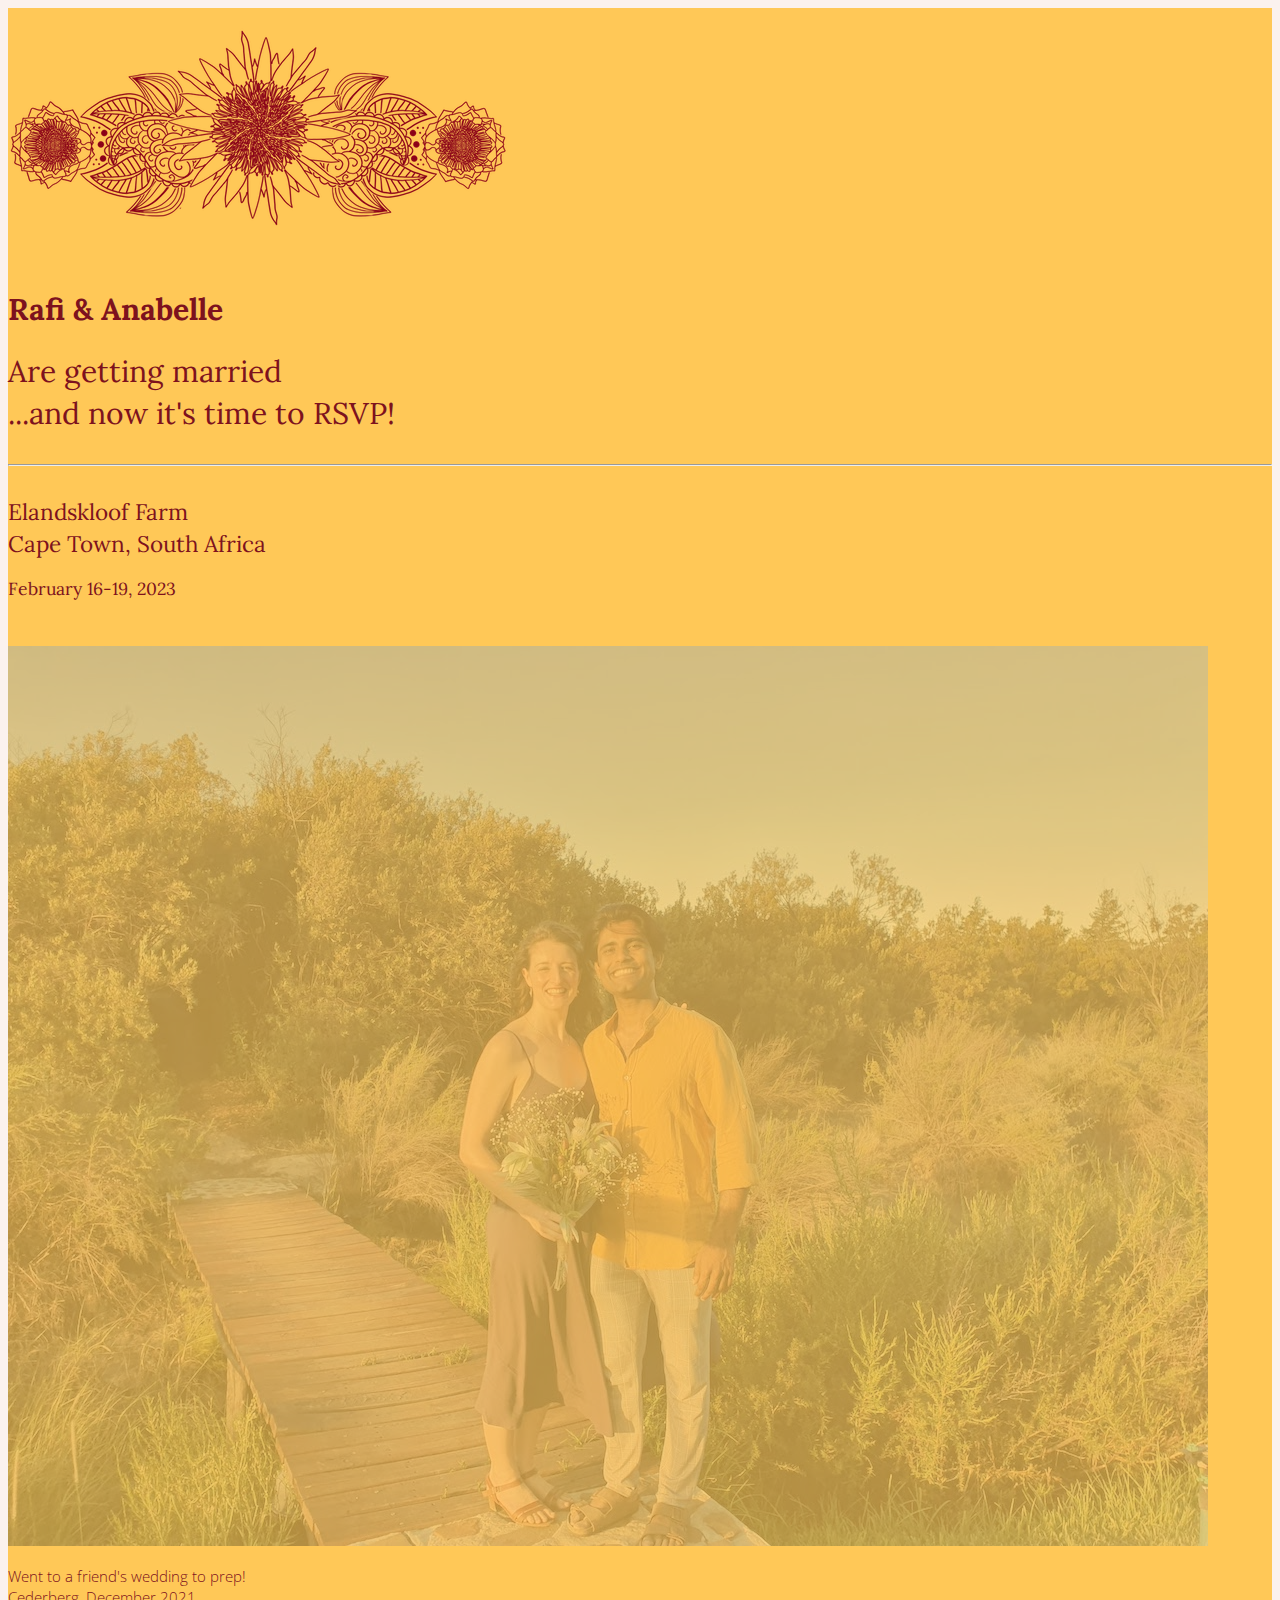
==== commit c7a3aae2: "Updates" ====
--- a/index.html
+++ b/index.html
@@ -200,7 +200,7 @@
               Accommodation & Meals
             </h1>
             <p>
-              We will be asking everyone to contribute between <b>R1800 and R2300 (approx $115-150) per person</b> for the weekend. This covers the cost of your accommodation and non-ceremony meals. 
+              We will be asking everyone to contribute between <b>R1800 and R2500 (approx $115-150) per person</b> for the weekend. This covers the cost of your accommodation and non-ceremony meals. 
             </p>
 
             <p>
@@ -304,7 +304,7 @@
               <li class="mb-2">RSVPs are due Sunday, November 20.</li>
               <li class="mb-2">We have booked accommodation for all guests at Elandskloof for 3 nights, Thursday, February 16 - Sunday, February 19.</li>
               <li class="mb-2">We will cater meals from Friday dinner to Sunday brunch. All meat will be Halal, and there will be plenty of vegetarian options.</li>
-              <li class="mb-2">Guests will be asked to contribute between R1800 and R2300 (approx $115-150) to cover your accommodation and non-ceremony meals. Think of this as your gift to us—your presence is the present!</li>
+              <li class="mb-2">Guests will be asked to contribute between R1800 and R2500 (approx $115-150) to cover your accommodation and non-ceremony meals. Think of this as your gift to us—your presence is the present!</li>
             </ul>
           </div>
         </div>
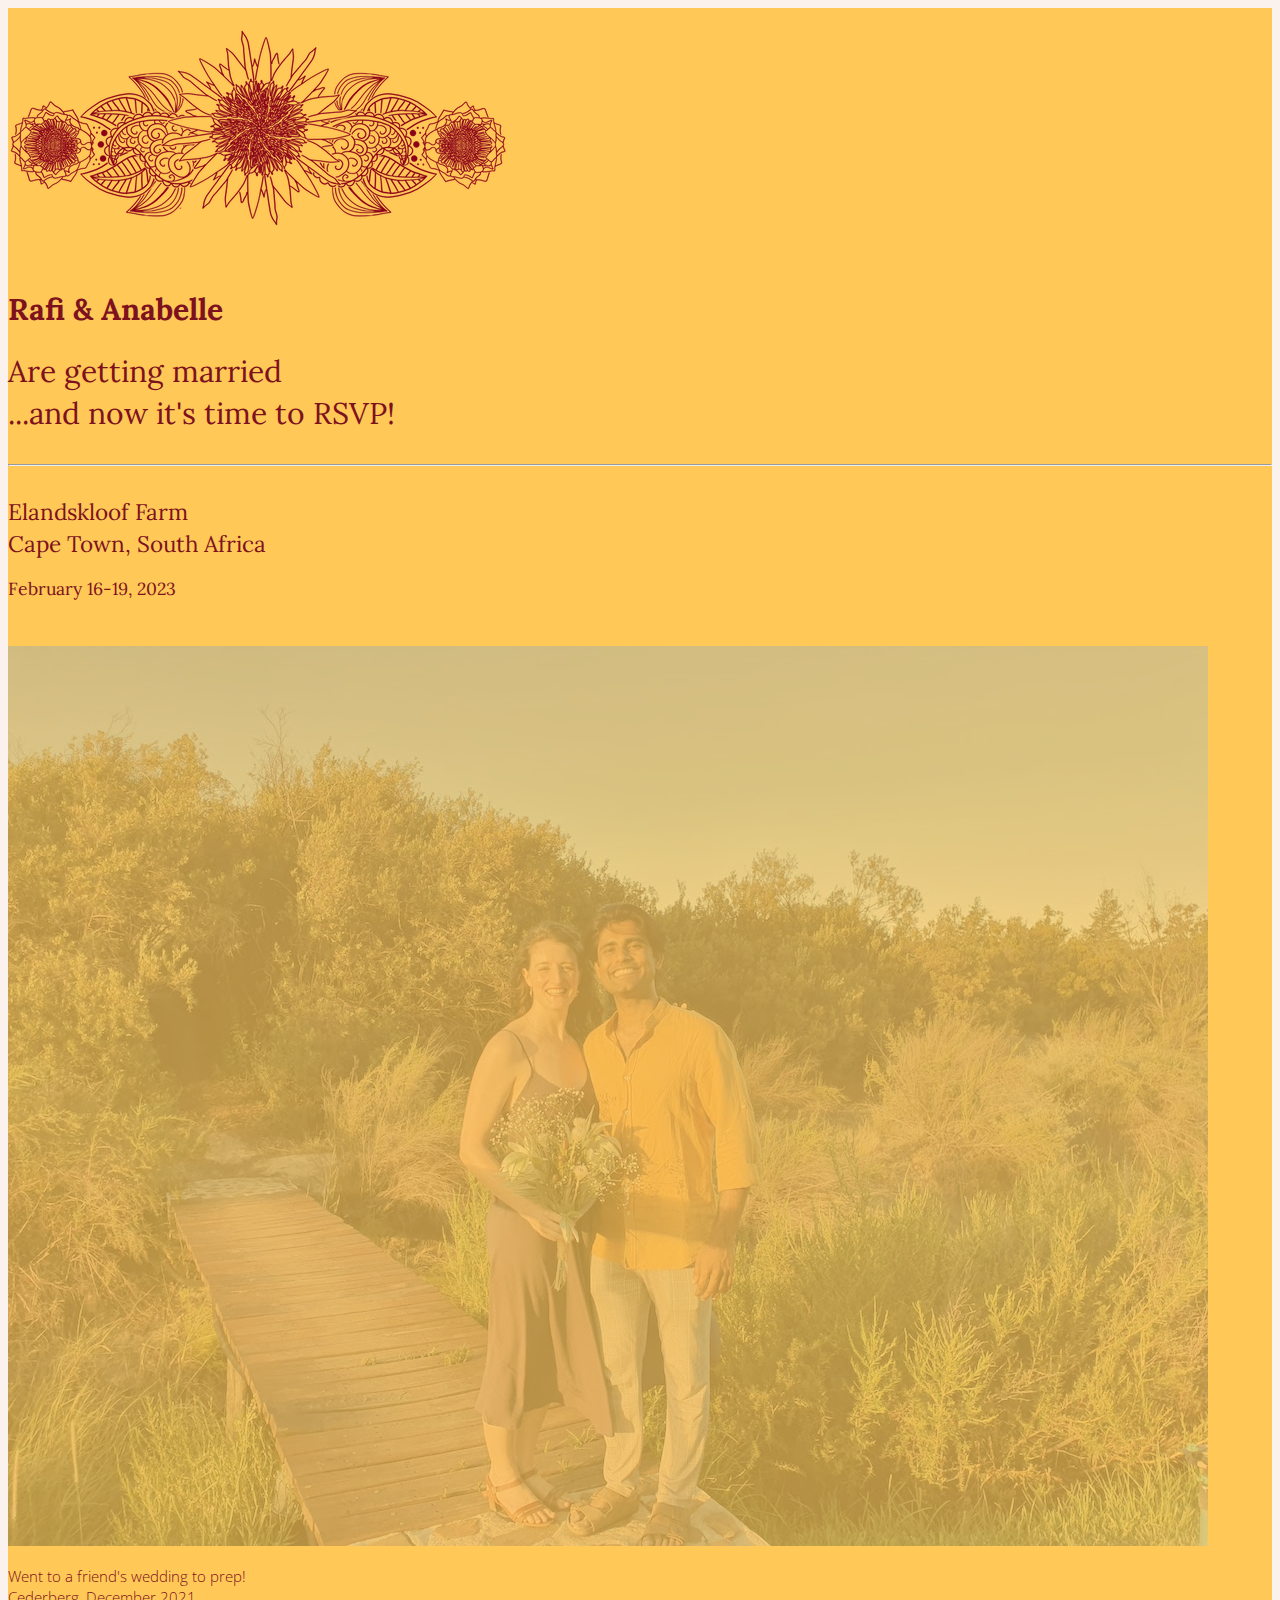
==== commit 80df57d0: "Changes." ====
--- a/index.html
+++ b/index.html
@@ -136,7 +136,7 @@
             <div class="fs-5 mb-8">
               <div class="mb-2">What we're thinking:</div>
               <ul>
-                <li>Thursday: arrival, relaxation, connection.</li>
+                <li>Thursday: arrival and evening henna party, everyone is invited!</li>
                 <li>Friday: activities and evening meet & greet.</li>
                 <li>Saturday: ceremony and reception.</li>
                 <li>Sunday: brunch and departure.</li>
